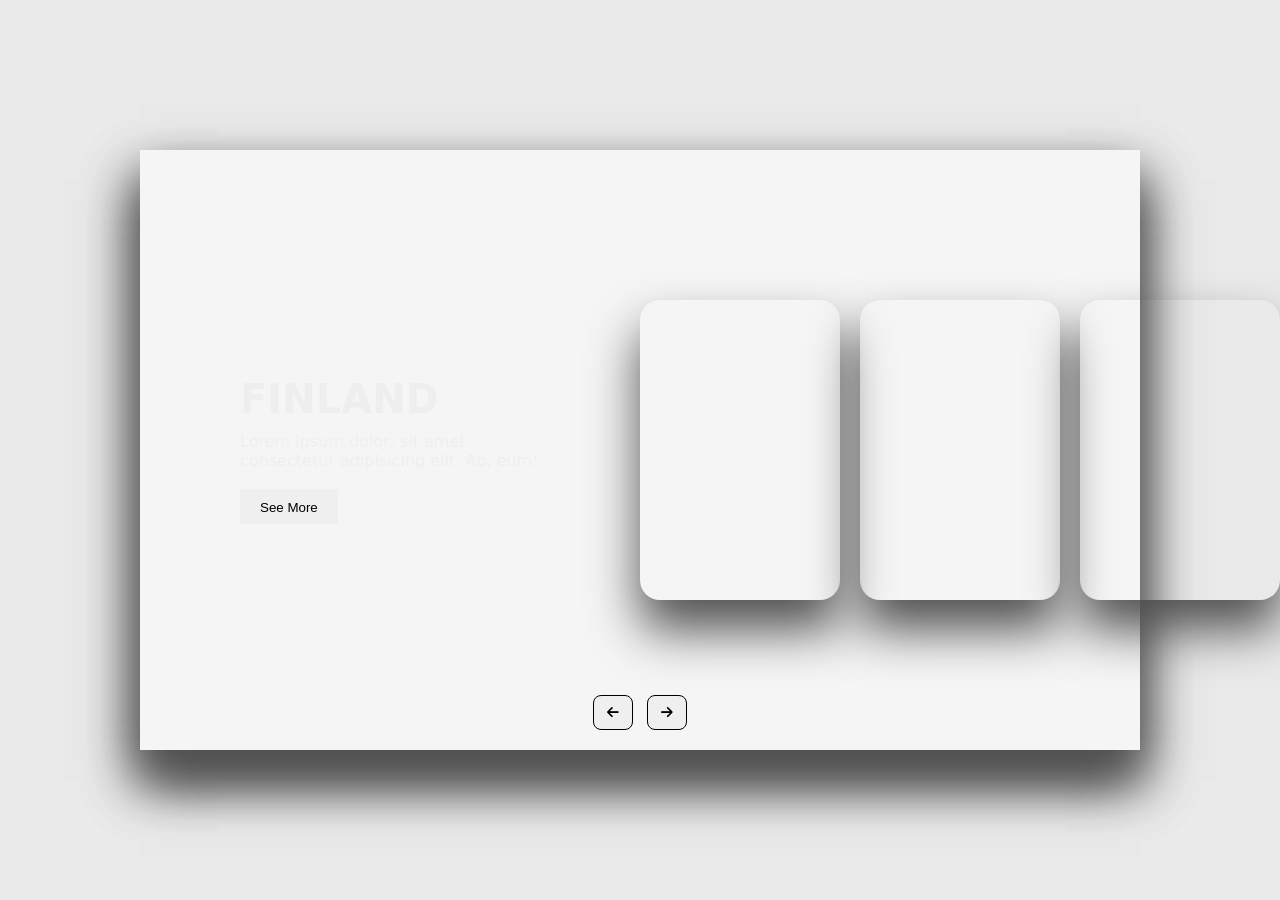
==== carrusel2/index.html @ 1299d244 "actualizacion repo" ====
<!DOCTYPE html>
<html lang="en">

<head>
    <meta charset="UTF-8">
    <meta name="viewport" content="width=device-width, initial-scale=1.0">
    <title>Document</title>
    <link rel="stylesheet" href="https://cdnjs.cloudflare.com/ajax/libs/font-awesome/6.4.0/css/all.min.css"
        integrity="sha512-iecdLmaskl7CVkqkXNQ/ZH/XLlvWZOJyj7Yy7tcenmpD1ypASozpmT/E0iPtmFIB46ZmdtAc9eNBvH0H/ZpiBw=="
        crossorigin="anonymous" referrerpolicy="no-referrer" />
        <link rel="stylesheet" href="styles.css">
</head>

<body>
    <!--Font Awesome CDN-->

    <div class="container">

        <div class="slide">

            <div class="item" style="background-image: url(https://i.ibb.co/qCkd9jS/img1.jpg);">
                <div class="content">
                    <div class="name">Switzerland</div>
                    <div class="des">Lorem ipsum dolor, sit amet consectetur adipisicing elit. Ab, eum!</div>
                    <button>See More</button>
                </div>
            </div>
            <div class="item" style="background-image: url(https://i.ibb.co/jrRb11q/img2.jpg);">
                <div class="content">
                    <div class="name">Finland</div>
                    <div class="des">Lorem ipsum dolor, sit amet consectetur adipisicing elit. Ab, eum!</div>
                    <button>See More</button>
                </div>
            </div>
            <div class="item" style="background-image: url(https://i.ibb.co/NSwVv8D/img3.jpg);">
                <div class="content">
                    <div class="name">Iceland</div>
                    <div class="des">Lorem ipsum dolor, sit amet consectetur adipisicing elit. Ab, eum!</div>
                    <button>See More</button>
                </div>
            </div>
            <div class="item" style="background-image: url(https://i.ibb.co/Bq4Q0M8/img4.jpg);">
                <div class="content">
                    <div class="name">Australia</div>
                    <div class="des">Lorem ipsum dolor, sit amet consectetur adipisicing elit. Ab, eum!</div>
                    <button>See More</button>
                </div>
            </div>
            <div class="item" style="background-image: url(https://i.ibb.co/jTQfmTq/img5.jpg);">
                <div class="content">
                    <div class="name">Netherland</div>
                    <div class="des">Lorem ipsum dolor, sit amet consectetur adipisicing elit. Ab, eum!</div>
                    <button>See More</button>
                </div>
            </div>
            <div class="item" style="background-image: url(https://i.ibb.co/RNkk6L0/img6.jpg);">
                <div class="content">
                    <div class="name">Ireland</div>
                    <div class="des">Lorem ipsum dolor, sit amet consectetur adipisicing elit. Ab, eum!</div>
                    <button>See More</button>
                </div>
            </div>

        </div>

        <div class="button">
            <button class="prev"><i class="fa-solid fa-arrow-left"></i></button>
            <button class="next"><i class="fa-solid fa-arrow-right"></i></button>
        </div>

    </div>

    <script src="script.js"></script>
</body>

</html>
---- carrusel2/styles.css ----
* {
    margin: 0;
    padding: 0;
    box-sizing: border-box;
}

body {
    background: #eaeaea;
    overflow: hidden;
}

.container {
    position: absolute;
    top: 50%;
    left: 50%;
    transform: translate(-50%, -50%);
    width: 1000px;
    height: 600px;
    background: #f5f5f5;
    box-shadow: 0 30px 50px #dbdbdb;
}

.container .slide .item {
    width: 200px;
    height: 300px;
    position: absolute;
    top: 50%;
    transform: translate(0, -50%);
    border-radius: 20px;
    box-shadow: 0 30px 50px #505050;
    background-position: 50% 50%;
    background-size: cover;
    display: inline-block;
    transition: 0.5s;
}

.slide .item:nth-child(1),
.slide .item:nth-child(2) {
    top: 0;
    left: 0;
    transform: translate(0, 0);
    border-radius: 0;
    width: 100%;
    height: 100%;
}

.slide .item:nth-child(3) {
    left: 50%;
}
.slide .item:nth-child(4) {
    left: calc(50% + 220px);
}
.slide .item:nth-child(5) {
    left: calc(50% + 440px);
}

/* here n = 0, 1, 2, 3,... */
.slide .item:nth-child(n + 6) {
    left: calc(50% + 660px);
    opacity: 0;
}

.item .content {
    position: absolute;
    top: 50%;
    left: 100px;
    width: 300px;
    text-align: left;
    color: #eee;
    transform: translate(0, -50%);
    font-family: system-ui;
    display: none;
}

.slide .item:nth-child(2) .content {
    display: block;
}

.content .name {
    font-size: 40px;
    text-transform: uppercase;
    font-weight: bold;
    opacity: 0;
    animation: animate 1s ease-in-out 1 forwards;
}

.content .des {
    margin-top: 10px;
    margin-bottom: 20px;
    opacity: 0;
    animation: animate 1s ease-in-out 0.3s 1 forwards;
}

.content button {
    padding: 10px 20px;
    border: none;
    cursor: pointer;
    opacity: 0;
    animation: animate 1s ease-in-out 0.6s 1 forwards;
}

@keyframes animate {
    from {
        opacity: 0;
        transform: translate(0, 100px);
        filter: blur(33px);
    }

    to {
        opacity: 1;
        transform: translate(0);
        filter: blur(0);
    }
}

.button {
    width: 100%;
    text-align: center;
    position: absolute;
    bottom: 20px;
}

.button button {
    width: 40px;
    height: 35px;
    border-radius: 8px;
    border: none;
    cursor: pointer;
    margin: 0 5px;
    border: 1px solid #000;
    transition: 0.3s;
}

.button button:hover {
    background: #ababab;
    color: #fff;
}
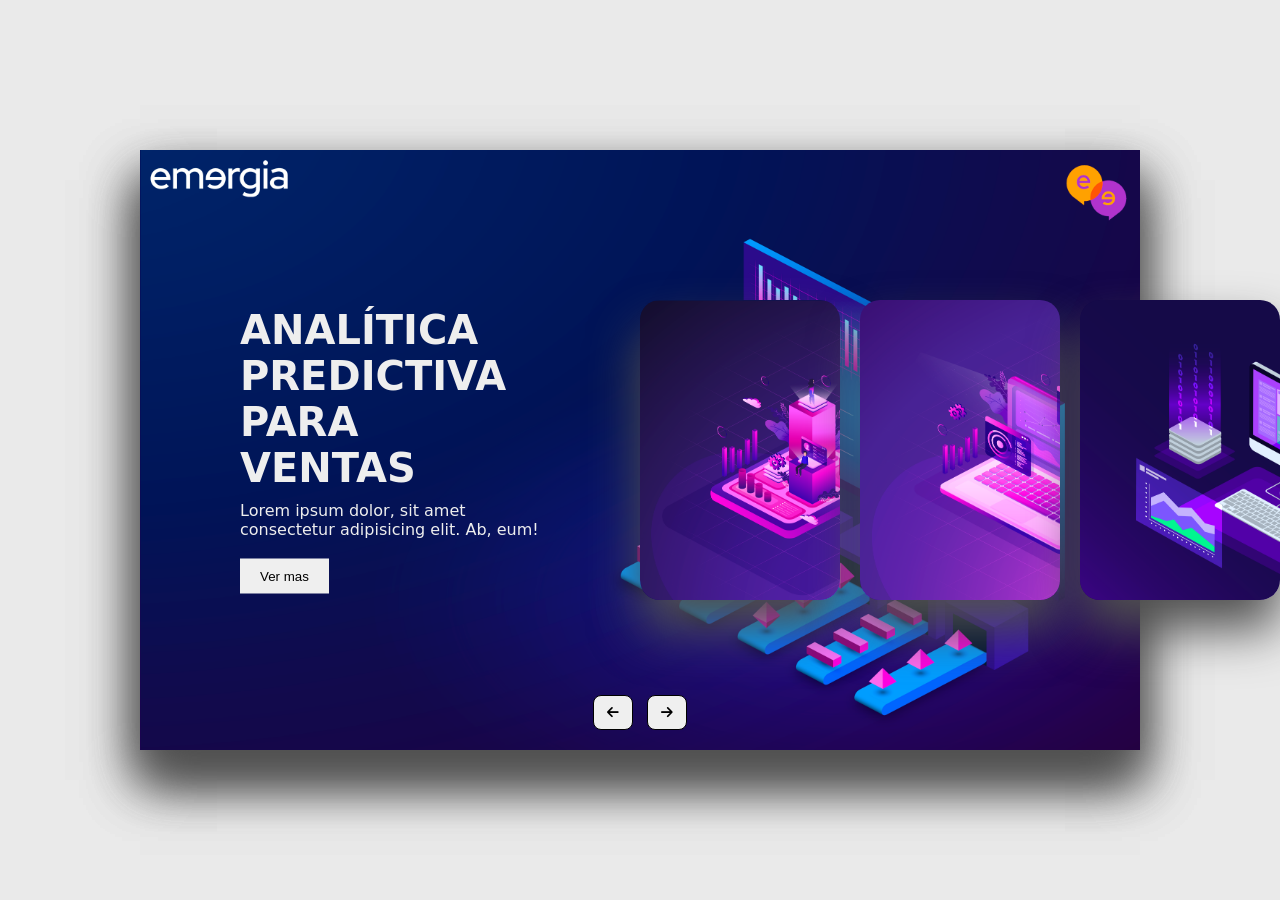
==== commit c7d93f77: "cargue de .psd imagenes" ====
--- a/carrusel2/index.html
+++ b/carrusel2/index.html
@@ -3,7 +3,7 @@
 
 <head>
     <meta charset="UTF-8">
-    <meta name="viewport" content="width=device-width, initial-scale=1.0">
+    <meta name="viewport" content-slide="width=device-width, initial-scale=1.0">
     <title>Document</title>
     <link rel="stylesheet" href="https://cdnjs.cloudflare.com/ajax/libs/font-awesome/6.4.0/css/all.min.css"
         integrity="sha512-iecdLmaskl7CVkqkXNQ/ZH/XLlvWZOJyj7Yy7tcenmpD1ypASozpmT/E0iPtmFIB46ZmdtAc9eNBvH0H/ZpiBw=="
@@ -14,50 +14,50 @@
 <body>
     <!--Font Awesome CDN-->
 
-    <div class="container">
+    <div class="container-slide">
 
         <div class="slide">
 
-            <div class="item" style="background-image: url(https://i.ibb.co/qCkd9jS/img1.jpg);">
-                <div class="content">
-                    <div class="name">Switzerland</div>
+            <div class="item" style="background-image: url('images/Journey1.png');">
+                <div class="content-slide">
+                    <div class="name">Propensión de Recobro</div>
                     <div class="des">Lorem ipsum dolor, sit amet consectetur adipisicing elit. Ab, eum!</div>
-                    <button>See More</button>
+                    <button>Ver mas</button>
                 </div>
             </div>
-            <div class="item" style="background-image: url(https://i.ibb.co/jrRb11q/img2.jpg);">
-                <div class="content">
-                    <div class="name">Finland</div>
+            <div class="item" style="background-image: url('images/Journey2.png');">
+                <div class="content-slide">
+                    <div class="name">Analítica Predictiva para Ventas</div>
                     <div class="des">Lorem ipsum dolor, sit amet consectetur adipisicing elit. Ab, eum!</div>
-                    <button>See More</button>
+                    <button>Ver mas</button>
                 </div>
             </div>
-            <div class="item" style="background-image: url(https://i.ibb.co/NSwVv8D/img3.jpg);">
-                <div class="content">
-                    <div class="name">Iceland</div>
+            <div class="item" style="background-image: url('images/Journey3.png');">
+                <div class="content-slide">
+                    <div class="name">Lealtad, Fidelización Integral y Retención Inteligente</div>
                     <div class="des">Lorem ipsum dolor, sit amet consectetur adipisicing elit. Ab, eum!</div>
-                    <button>See More</button>
+                    <button>Ver mas</button>
                 </div>
             </div>
-            <div class="item" style="background-image: url(https://i.ibb.co/Bq4Q0M8/img4.jpg);">
-                <div class="content">
-                    <div class="name">Australia</div>
+            <div class="item" style="background-image: url('images/Journey4.png');">
+                <div class="content-slide">
+                    <div class="name">Atención y Cross-Selling</div>
                     <div class="des">Lorem ipsum dolor, sit amet consectetur adipisicing elit. Ab, eum!</div>
-                    <button>See More</button>
+                    <button>Ver mas</button>
                 </div>
             </div>
-            <div class="item" style="background-image: url(https://i.ibb.co/jTQfmTq/img5.jpg);">
-                <div class="content">
-                    <div class="name">Netherland</div>
+            <div class="item" style="background-image: url('images/Journey5.png');">
+                <div class="content-slide">
+                    <div class="name">Analítica Avanzada B2B</div>
                     <div class="des">Lorem ipsum dolor, sit amet consectetur adipisicing elit. Ab, eum!</div>
-                    <button>See More</button>
+                    <button>Ver mas</button>
                 </div>
             </div>
-            <div class="item" style="background-image: url(https://i.ibb.co/RNkk6L0/img6.jpg);">
-                <div class="content">
-                    <div class="name">Ireland</div>
+            <div class="item" style="background-image: url('images/Journey6.png');">
+                <div class="content-slide">
+                    <div class="name">Recomendadores de Productos y Servicios</div>
                     <div class="des">Lorem ipsum dolor, sit amet consectetur adipisicing elit. Ab, eum!</div>
-                    <button>See More</button>
+                    <button>Ver mas</button>
                 </div>
             </div>
 
--- a/carrusel2/styles.css
+++ b/carrusel2/styles.css
@@ -9,7 +9,7 @@
     overflow: hidden;
 }
 
-.container {
+.container-slide {
     position: absolute;
     top: 50%;
     left: 50%;
@@ -20,7 +20,7 @@
     box-shadow: 0 30px 50px #dbdbdb;
 }
 
-.container .slide .item {
+.container-slide .slide .item {
     width: 200px;
     height: 300px;
     position: absolute;
@@ -60,7 +60,7 @@
     opacity: 0;
 }
 
-.item .content {
+.item .content-slide {
     position: absolute;
     top: 50%;
     left: 100px;
@@ -72,11 +72,11 @@
     display: none;
 }
 
-.slide .item:nth-child(2) .content {
+.slide .item:nth-child(2) .content-slide {
     display: block;
 }
 
-.content .name {
+.content-slide .name {
     font-size: 40px;
     text-transform: uppercase;
     font-weight: bold;
@@ -84,14 +84,14 @@
     animation: animate 1s ease-in-out 1 forwards;
 }
 
-.content .des {
+.content-slide .des {
     margin-top: 10px;
     margin-bottom: 20px;
     opacity: 0;
     animation: animate 1s ease-in-out 0.3s 1 forwards;
 }
 
-.content button {
+.content-slide button {
     padding: 10px 20px;
     border: none;
     cursor: pointer;
